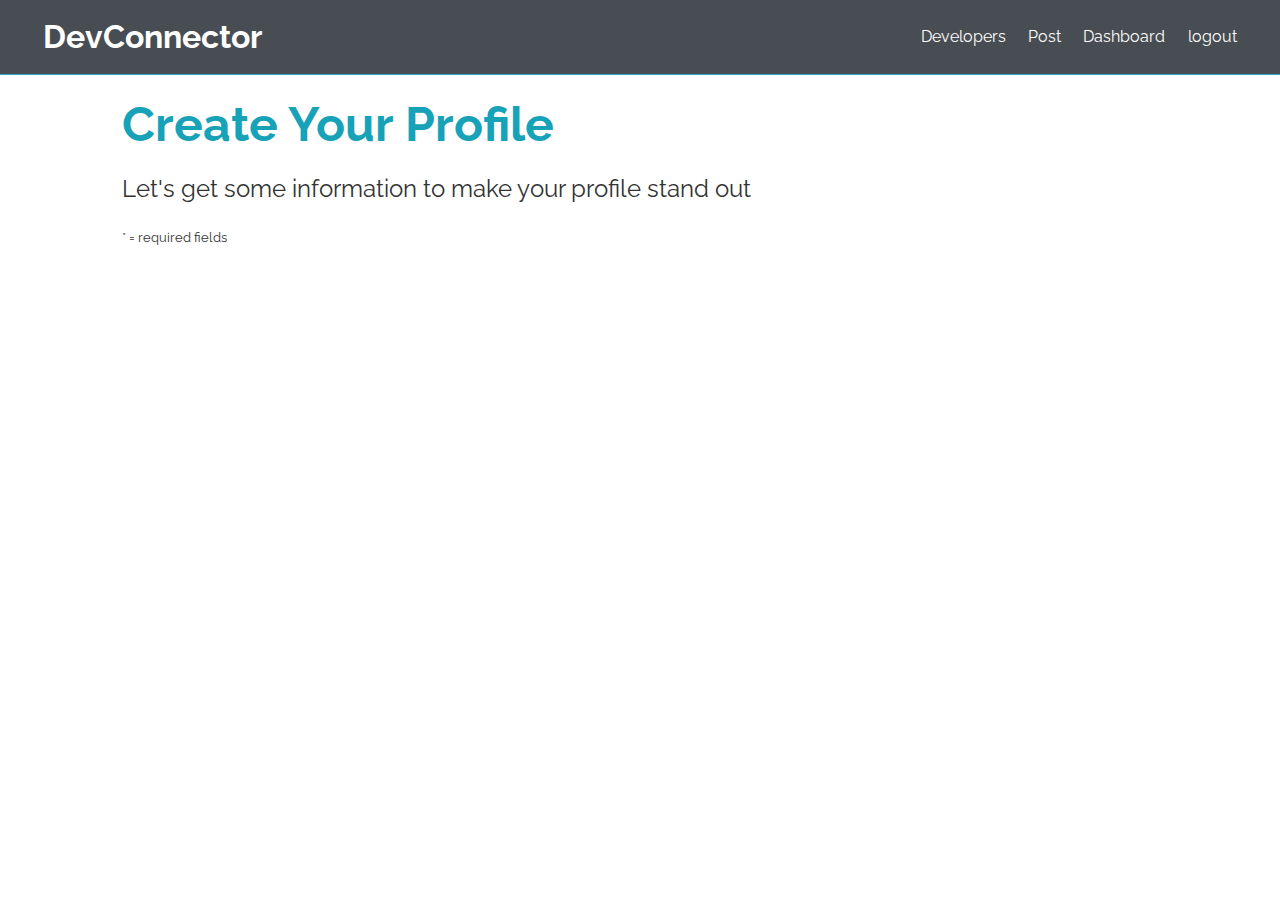
==== create-profile.html @ 677e3652 "create-profile.html" ====
<!DOCTYPE html>
<html lang="en">
  <head>
    <meta charset="UTF-8" />
    <meta http-equiv="X-UA-Compatible" content="IE=edge" />
    <meta name="viewport" content="width=device-width, initial-scale=1.0" />
    <!-- google fonts -->
    <link
      href="https://fonts.googleapis.com/css?family=Raleway:100,200,300,regular,500,600,700,800,900,100italic,200italic,300italic,italic,500italic,600italic,700italic,800italic,900italic"
      rel="stylesheet"
    />
    <!-- fontawesome -->
    <link
      rel="stylesheet"
      href="https://cdnjs.cloudflare.com/ajax/libs/font-awesome/6.1.1/css/all.min.css"
      integrity="sha512-KfkfwYDsLkIlwQp6LFnl8zNdLGxu9YAA1QvwINks4PhcElQSvqcyVLLD9aMhXd13uQjoXtEKNosOWaZqXgel0g=="
      crossorigin="anonymous"
      referrerpolicy="no-referrer"
    />
    <!-- style -->
    <link rel="stylesheet" href="/scss/style.css" />
    <title>Welcome to the DevConnector</title>
  </head>
  <body>
    <!-- navbar -->
    <nav class="navbar bg-dark">
      <h1>
        <a href="index.html"><i class="fa-solid fa-code"></i> DevConnector</a>
      </h1>
      <ul>
        <li><a href="profiles.html">Developers</a></li>
        <li><a href="posts.html">Post</a></li>
        <li>
          <a href="dashboard.html">
            <i class="fa-solid fa-user"></i>
            <span class="hide-sm">Dashboard</span>
          </a>
        </li>
        <li>
          <a href="login.html">
            <i class="fa-solid fa-arrow-right-from-bracket"></i>
            <span class="hide-sm">logout</span>
          </a>
        </li>
      </ul>
    </nav>

    <!-- landing -->
    <section class="container">
      <h1 class="large text-primary">Create Your Profile</h1>
      <p class="lead">
        <i class="fa-solid fa-user"></i> Let's get some information to make your
        profile stand out
      </p>
      <small>* = required fields</small>
    </section>

    <!-- <img src="/image/showcase.jpg" alt="showcase" /> -->
  </body>
</html>
---- scss/style.css ----
.m-1 {
  margin: 1rem;
}

.my-1 {
  margin: 1rem 0;
}

.p-1 {
  padding: 1rem;
}

.py-1 {
  padding: 1rem 0;
}

.m-2 {
  margin: 2rem;
}

.my-2 {
  margin: 2rem 0;
}

.p-2 {
  padding: 2rem;
}

.py-2 {
  padding: 2rem 0;
}

.m-3 {
  margin: 3rem;
}

.my-3 {
  margin: 3rem 0;
}

.p-3 {
  padding: 3rem;
}

.py-3 {
  padding: 3rem 0;
}

.m-4 {
  margin: 4rem;
}

.my-4 {
  margin: 4rem 0;
}

.p-4 {
  padding: 4rem;
}

.py-4 {
  padding: 4rem 0;
}

.m-5 {
  margin: 5rem;
}

.my-5 {
  margin: 5rem 0;
}

.p-5 {
  padding: 5rem;
}

.py-5 {
  padding: 5rem 0;
}

.container {
  max-width: 1100px;
  margin: 0 auto;
  overflow: hidden;
  padding: 0 2rem;
  margin-top: 6rem;
  margin-bottom: 3rem;
}

.x-large {
  font-size: 4rem;
  line-height: 1.2;
  margin-bottom: 1rem;
}

.large {
  font-size: 3rem;
  line-height: 1.2;
  margin-bottom: 1rem;
}

.lead {
  font-size: 1.5rem;
  margin-bottom: 1rem;
}

.text-primary {
  color: #17a2b8;
}

.round-img {
  border-radius: 50%;
}

.line {
  height: 1px;
  background: #ccc;
  margin: 1.5rem 0;
}

.bg-primary {
  background: #17a2b8;
  color: #fff;
}

.bg-light {
  background: #f4f4f4;
  color: #333;
  border: #ccc 1px solid;
}

.bg-dark {
  background: #343a40;
  color: #fff;
}

.bg-success {
  background: #28a745;
  color: #fff;
}

.bg-danger {
  background: #dc3545;
  color: #fff;
}

.bg-white {
  background: #fff;
  color: #333;
  border: #ccc 1px solid;
}

.btn {
  display: inline-block;
  background: #f4f4f4;
  border: none;
  color: #333;
  cursor: pointer;
  font-size: 1rem;
  margin-right: 0.5rem;
  padding: 0.4rem 1.3rem;
  outline: none;
  -webkit-transition: all 0.2s ease-in;
  transition: all 0.2s ease-in;
}

.btn:hover {
  background: #626d78;
  color: #fff;
}

.btn.btn-primary {
  background: #17a2b8;
  color: #fff;
}

.btn.btn-primary:hover {
  background: #1ab6cf;
}

.btn.btn-dark {
  background: #343a40;
  color: #fff;
}

.btn.btn-dark:hover {
  background: #3f474e;
}

.btn.btn-success {
  background: #28a745;
  color: #fff;
}

.btn.btn-success:hover {
  background: #2dbc4e;
}

.btn.btn-danger {
  background: #dc3545;
  color: #fff;
}

.btn.btn-danger:hover {
  background: #e04b59;
}

.alert {
  background: #f4f4f4;
  color: #333;
  margin: 1rem;
  padding: 0.8rem;
  opacity: 0.9;
}

.alert.alert-primary {
  background: #17a2b8;
  color: #fff;
}

.alert.alert-dark {
  background: #343a40;
  color: #fff;
}

.alert.alert-success {
  background: #28a745;
  color: #fff;
}

.alert.alert-danger {
  background: #dc3545;
  color: #fff;
}

.badge {
  background: #f4f4f4;
  color: #333;
  font-size: 0.8rem;
  text-align: center;
  margin: 0.3rem;
  padding: 0.1rem;
}

.badge.badge-primary {
  background: #17a2b8;
  color: #fff;
}

.badge.badge-dark {
  background: #343a40;
  color: #fff;
}

.badge.badge-success {
  background: #28a745;
  color: #fff;
}

.badge.badge-danger {
  background: #dc3545;
  color: #fff;
}

.dark-overlay {
  height: 100%;
  width: 100%;
  position: absolute;
  top: 0;
  left: 0;
  background: rgba(0, 0, 0, 0.7);
}

.table th,
.table td {
  padding: 1rem;
  text-align: left;
}

.table th {
  background: #f4f4f4;
}

.form-group {
  margin: 1.3rem 0;
}

.form-text {
  display: block;
  margin-top: 0.3rem;
  color: #888;
}

.form input[type="text"],
.form input[type="email"],
.form input[type="password"],
.form input[type="date"],
.form select,
.form textarea {
  display: block;
  border: 1px solid #ccc;
  font-size: 1.2rem;
  padding: 0.4rem;
  width: 100%;
}

* {
  -webkit-box-sizing: border-box;
          box-sizing: border-box;
  margin: 0;
  padding: 0;
}

body {
  background: #fff;
  color: #333;
  font-size: 1rem;
  font-family: "Raleway", sans-serif;
  line-height: 1.6;
}

a {
  text-decoration: none;
  color: #17a2b8;
}

ul {
  list-style: none;
}

.navbar {
  display: -webkit-box;
  display: -ms-flexbox;
  display: flex;
  -webkit-box-pack: justify;
      -ms-flex-pack: justify;
          justify-content: space-between;
  -webkit-box-align: center;
      -ms-flex-align: center;
          align-items: center;
  padding: 0.7rem 2rem;
  width: 100%;
  position: fixed;
  top: 0;
  z-index: 1;
  border-bottom: 1px solid #17a2b8;
  opacity: 0.9;
}

.navbar ul {
  display: -webkit-box;
  display: -ms-flexbox;
  display: flex;
}

.navbar a {
  color: #fff;
  margin: 0 0.25rem;
  padding: 0.45rem;
}

.navbar a:hover {
  color: #17a2b8;
}

.landing {
  position: relative;
  background: url("/image/showcase.jpg") no-repeat center center/cover;
  height: 100vh;
}

.landing-inner {
  height: 100%;
  width: 80%;
  color: #fff;
  margin: 0 auto;
  text-align: center;
  display: -webkit-box;
  display: -ms-flexbox;
  display: flex;
  -webkit-box-pack: center;
      -ms-flex-pack: center;
          justify-content: center;
  -webkit-box-align: center;
      -ms-flex-align: center;
          align-items: center;
  -webkit-box-orient: vertical;
  -webkit-box-direction: normal;
      -ms-flex-direction: column;
          flex-direction: column;
}

.profile {
  display: -ms-grid;
  display: grid;
  -ms-grid-columns: 2fr 4fr 2fr;
      grid-template-columns: 2fr 4fr 2fr;
  gap: 2rem;
  -webkit-box-align: center;
      -ms-flex-align: center;
          align-items: center;
  padding: 1rem;
  line-height: 1.8;
  margin-bottom: 1rem;
}

.profile-grid {
  display: -ms-grid;
  display: grid;
      grid-template-areas: "profile-top profile-top" "about about" "exp edu" "github github";
  gap: 1rem;
}

.profile-grid .profile-top {
  -ms-grid-row: 1;
  -ms-grid-column: 1;
  -ms-grid-column-span: 2;
  grid-area: profile-top;
  display: -webkit-box;
  display: -ms-flexbox;
  display: flex;
  -webkit-box-orient: vertical;
  -webkit-box-direction: normal;
      -ms-flex-direction: column;
          flex-direction: column;
  -webkit-box-pack: center;
      -ms-flex-pack: center;
          justify-content: center;
  -webkit-box-align: center;
      -ms-flex-align: center;
          align-items: center;
  text-align: center;
}

.profile-grid .profile-top img {
  width: 250px;
}

.profile-grid .profile-top .icons a {
  color: #fff;
  margin: 0 0.3rem;
  -webkit-transition: all 0.2s ease-in;
  transition: all 0.2s ease-in;
}

.profile-grid .profile-top .icons a:hover {
  color: #343a40;
}

.profile-grid .profile-about {
  -ms-grid-row: 2;
  -ms-grid-column: 1;
  -ms-grid-column-span: 2;
  grid-area: about;
  text-align: center;
}

.profile-grid .profile-about .skills {
  display: -webkit-box;
  display: -ms-flexbox;
  display: flex;
  -webkit-box-pack: center;
      -ms-flex-pack: center;
          justify-content: center;
  -webkit-box-align: center;
      -ms-flex-align: center;
          align-items: center;
  text-align: center;
}

.profile-grid .profile-exp > div,
.profile-grid .profile-edu > div {
  border-bottom: 1px dotted #ccc;
  margin-bottom: 1rem;
  padding-bottom: 1rem;
}

.profile-grid .profile-exp > div:last-of-type,
.profile-grid .profile-edu > div:last-of-type {
  border: none;
}

.profile-grid .profile-exp p,
.profile-grid .profile-edu p {
  margin: 0.5rem 0;
}

.profile-grid .profile-exp {
  -ms-grid-row: 3;
  -ms-grid-column: 1;
  grid-area: exp;
}

.profile-grid .profile-edu {
  -ms-grid-row: 3;
  -ms-grid-column: 2;
  grid-area: edu;
}

.profile-grid .profile-github {
  -ms-grid-row: 4;
  -ms-grid-column: 1;
  -ms-grid-column-span: 2;
  grid-area: github;
}

.profile-grid .profile-github .repo {
  display: -webkit-box;
  display: -ms-flexbox;
  display: flex;
}

.profile-grid .profile-github .repo > div:first-of-type {
  -webkit-box-flex: 7;
      -ms-flex: 7 0 70%;
          flex: 7 0 70%;
}

.profile-grid .profile-github .repo > div:last-of-type {
  -webkit-box-flex: 3;
      -ms-flex: 3 0 30%;
          flex: 3 0 30%;
}
/*# sourceMappingURL=style.css.map */
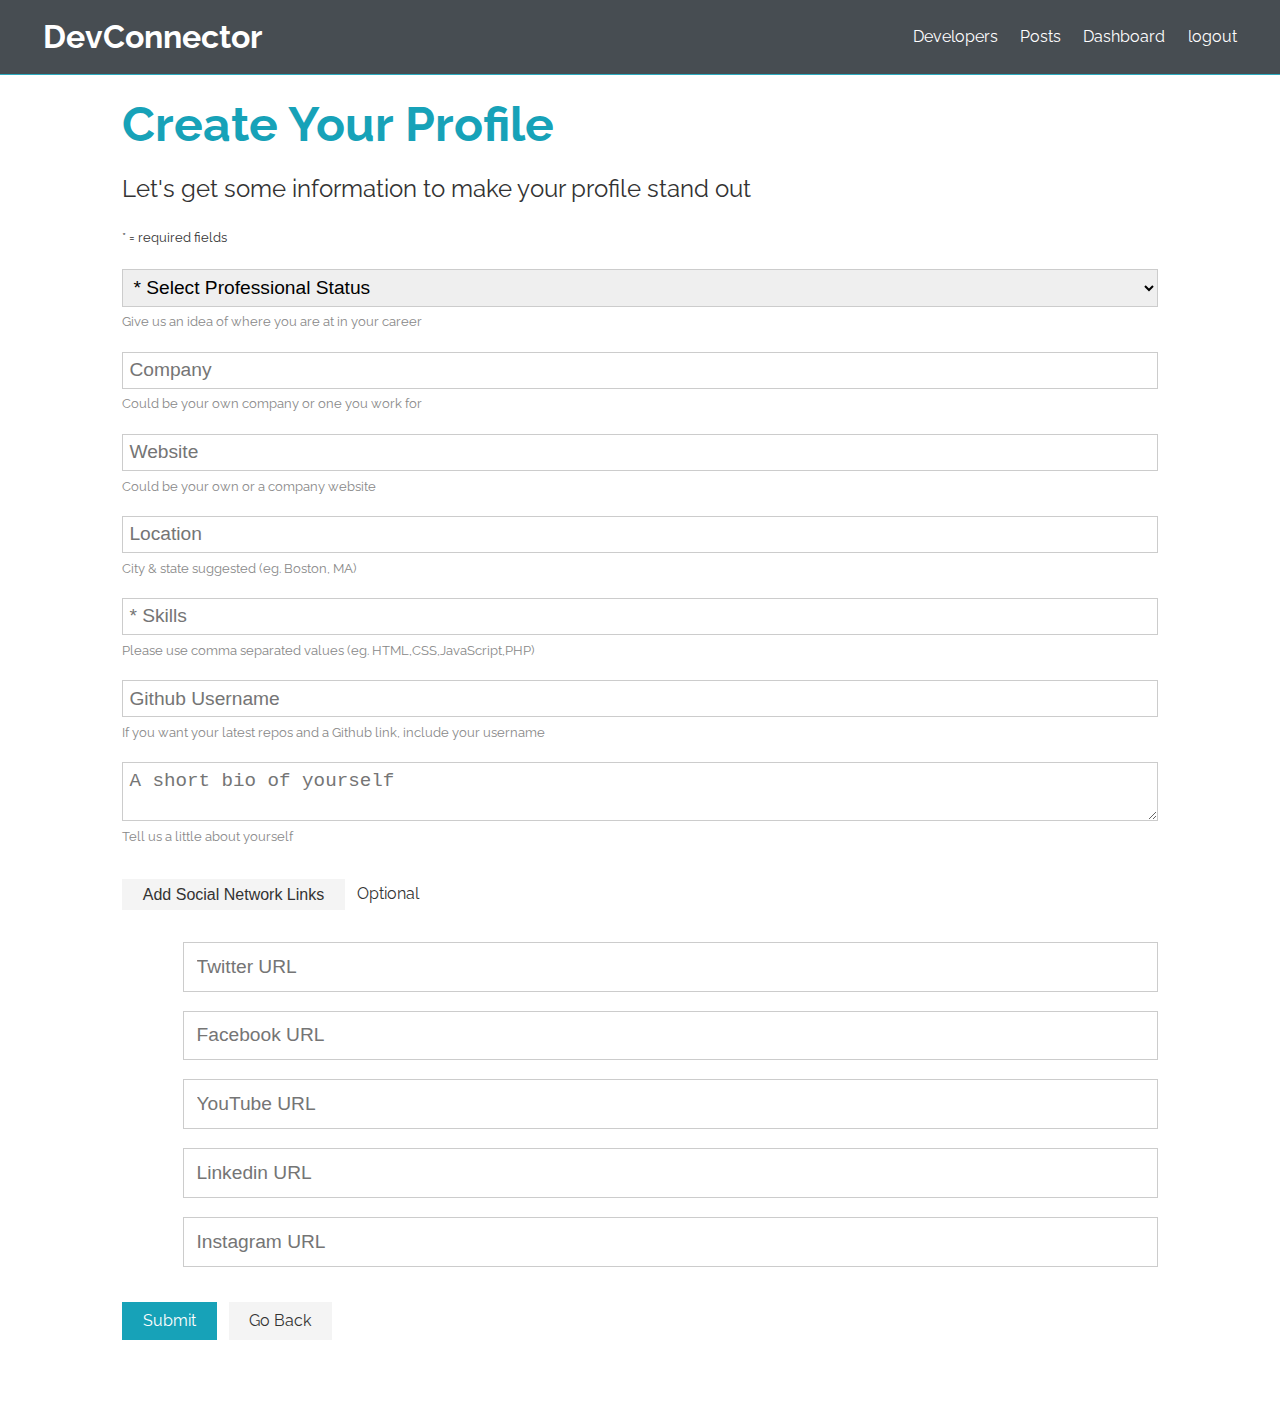
==== commit ed8f136e: "added features create profile" ====
--- a/create-profile.html
+++ b/create-profile.html
@@ -29,7 +29,7 @@
       </h1>
       <ul>
         <li><a href="profiles.html">Developers</a></li>
-        <li><a href="posts.html">Post</a></li>
+        <li><a href="posts.html">Posts</a></li>
         <li>
           <a href="dashboard.html">
             <i class="fa-solid fa-user"></i>
@@ -53,6 +53,105 @@
         profile stand out
       </p>
       <small>* = required fields</small>
+      <form action="" class="form">
+        <div class="form-group">
+          <select name="status" id="">
+            <option value="0">* Select Professional Status</option>
+            <option value="Developer">Developer</option>
+            <option value="Junior Developer">Junior Developer</option>
+            <option value="Senior Developer">Senior Developer</option>
+            <option value="Manager">Manager</option>
+            <option value="Student or Learning">Student or Learning</option>
+            <option value="Instructor">Instructor or Teacher</option>
+            <option value="Intern">Intern</option>
+            <option value="Other">Other</option>
+          </select>
+          <small class="form-text">
+            Give us an idea of where you are at in your career
+          </small>
+        </div>
+
+        <div class="form-group">
+          <input type="text" placeholder="Company" name="company" />
+          <small class="form-text"
+            >Could be your own company or one you work for</small
+          >
+        </div>
+
+        <div class="form-group">
+          <input type="text" placeholder="Website" name="website" />
+          <small class="form-text"
+            >Could be your own or a company website</small
+          >
+        </div>
+
+        <div class="form-group">
+          <input type="text" placeholder="Location" name="location" />
+          <small class="form-text"
+            >City & state suggested (eg. Boston, MA)</small
+          >
+        </div>
+
+        <div class="form-group">
+          <input type="text" placeholder="* Skills" name="skills" />
+          <small class="form-text"
+            >Please use comma separated values (eg.
+            HTML,CSS,JavaScript,PHP)</small
+          >
+        </div>
+
+        <div class="form-group">
+          <input
+            type="text"
+            placeholder="Github Username"
+            name="githubusername"
+          />
+          <small class="form-text"
+            >If you want your latest repos and a Github link, include your
+            username</small
+          >
+        </div>
+
+        <div class="form-group">
+          <textarea placeholder="A short bio of yourself" name="bio"></textarea>
+          <small class="form-text">Tell us a little about yourself</small>
+        </div>
+
+        <div class="my-2">
+          <button class="btn btn-light" type="button">
+            Add Social Network Links
+          </button>
+          <span>Optional</span>
+        </div>
+
+        <div class="form-group social-input">
+          <i class="fa-brands fa-twitter fa-2x"></i>
+          <input type="text" placeholder="Twitter URL" name="twitter" id="" />
+        </div>
+
+        <div class="form-group social-input">
+          <i class="fa-brands fa-facebook-square fa-2x"></i>
+          <input type="text" placeholder="Facebook URL" name="facebook" />
+        </div>
+
+        <div class="form-group social-input">
+          <i class="fa-brands fa-youtube fa-2x"></i>
+          <input type="text" placeholder="YouTube URL" name="youtube" />
+        </div>
+
+        <div class="form-group social-input">
+          <i class="fa-brands fa-linkedin fa-2x"></i>
+          <input type="text" placeholder="Linkedin URL" name="linkedin" />
+        </div>
+
+        <div class="form-group social-input">
+          <i class="fa-brands fa-instagram fa-2x"></i>
+          <input type="text" placeholder="Instagram URL" name="instagram" />
+        </div>
+
+        <input type="submit" value="Submit" class="btn btn-primary my-1" />
+        <a href="dashboard.html" class="btn btn-light my-1">Go Back</a>
+      </form>
     </section>
 
     <!-- <img src="/image/showcase.jpg" alt="showcase" /> -->
--- a/scss/style.css
+++ b/scss/style.css
@@ -282,7 +282,7 @@
 }
 
 .form-group {
-  margin: 1.3rem 0;
+  margin: 1.2rem 0;
 }
 
 .form-text {
@@ -302,6 +302,48 @@
   font-size: 1.2rem;
   padding: 0.4rem;
   width: 100%;
+}
+
+.form input[type="submit"] {
+  font: inherit;
+}
+
+.form .social-input {
+  display: -webkit-box;
+  display: -ms-flexbox;
+  display: flex;
+  -webkit-box-align: center;
+      -ms-flex-align: center;
+          align-items: center;
+}
+
+.form .social-input i {
+  padding: 0.3rem;
+  width: 4rem;
+}
+
+.form .social-input i.fa-twitter {
+  color: #38a1f3;
+}
+
+.form .social-input i.fa-facebook-square {
+  color: #3b5998;
+}
+
+.form .social-input i.fa-youtube {
+  color: #c4302b;
+}
+
+.form .social-input i.fa-linkedin {
+  color: #0077b5;
+}
+
+.form .social-input i.fa-instagram {
+  color: #d9188f;
+}
+
+.form .social-input input[type="text"] {
+  padding: 0.8rem;
 }
 
 * {
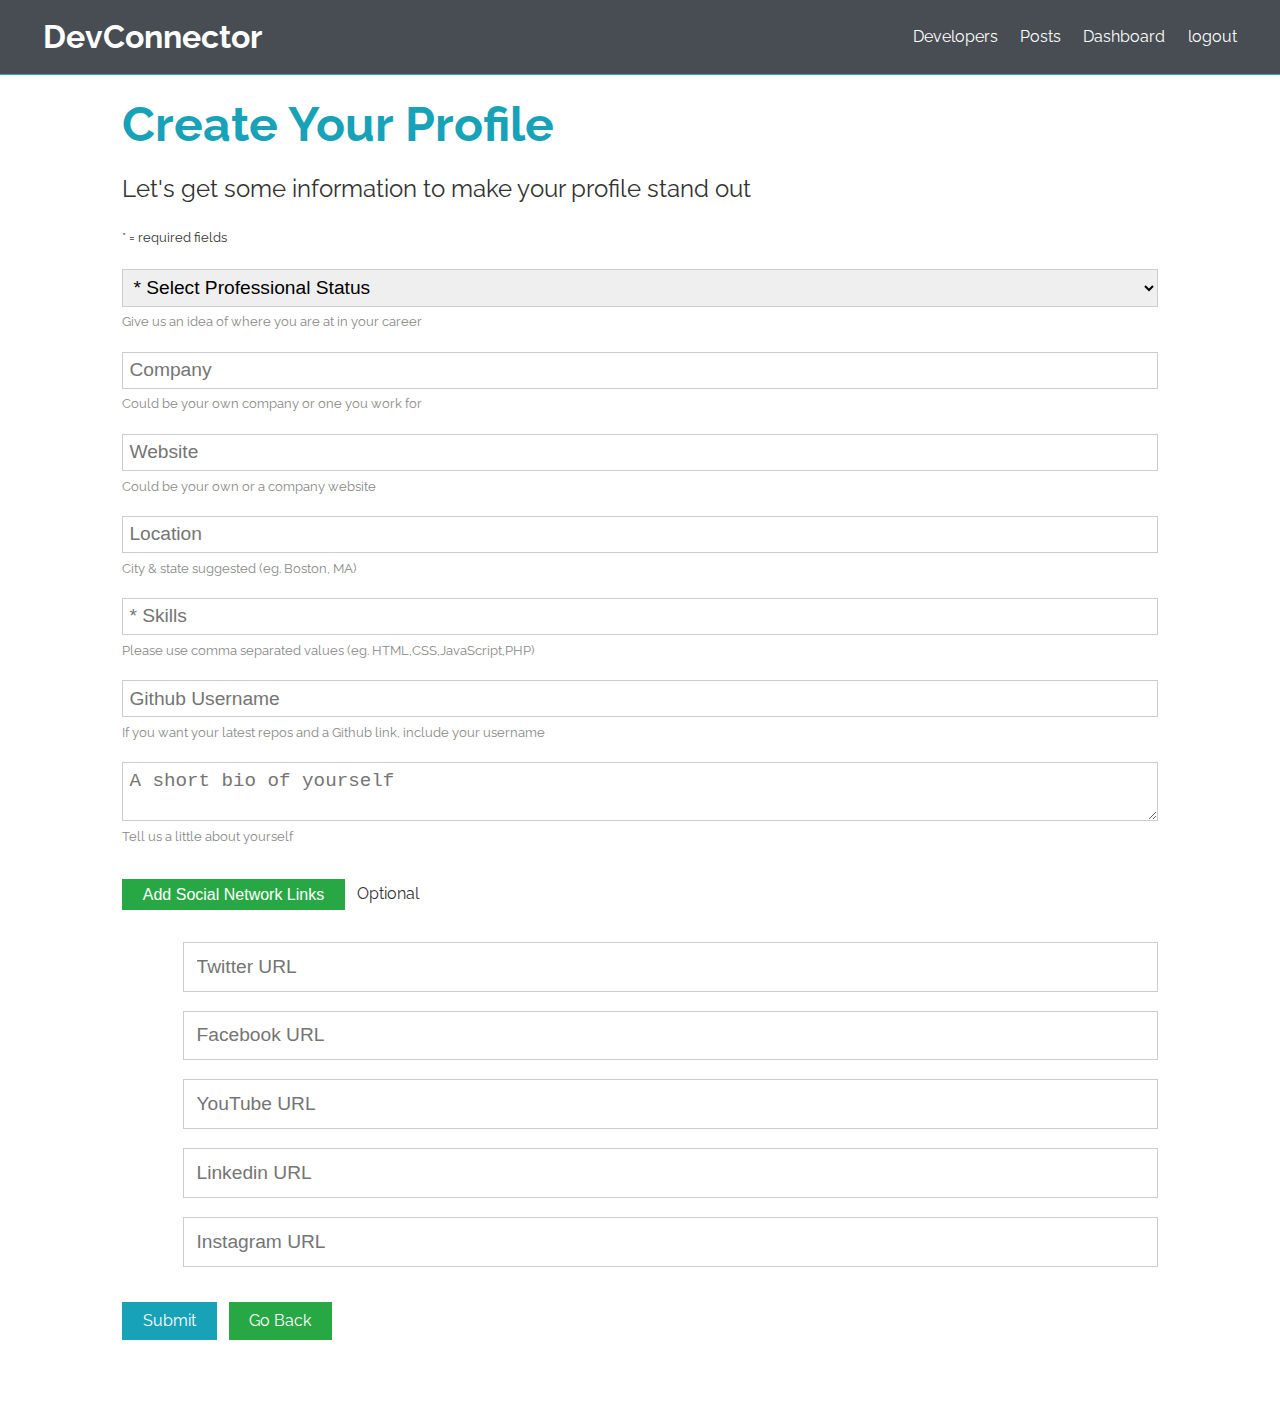
==== commit 2d015b33: "adding experience features" ====
--- a/create-profile.html
+++ b/create-profile.html
@@ -118,7 +118,7 @@
         </div>
 
         <div class="my-2">
-          <button class="btn btn-light" type="button">
+          <button class="btn btn-success" type="button">
             Add Social Network Links
           </button>
           <span>Optional</span>
@@ -150,7 +150,7 @@
         </div>
 
         <input type="submit" value="Submit" class="btn btn-primary my-1" />
-        <a href="dashboard.html" class="btn btn-light my-1">Go Back</a>
+        <a href="dashboard.html" class="btn btn-success my-1">Go Back</a>
       </form>
     </section>
 
